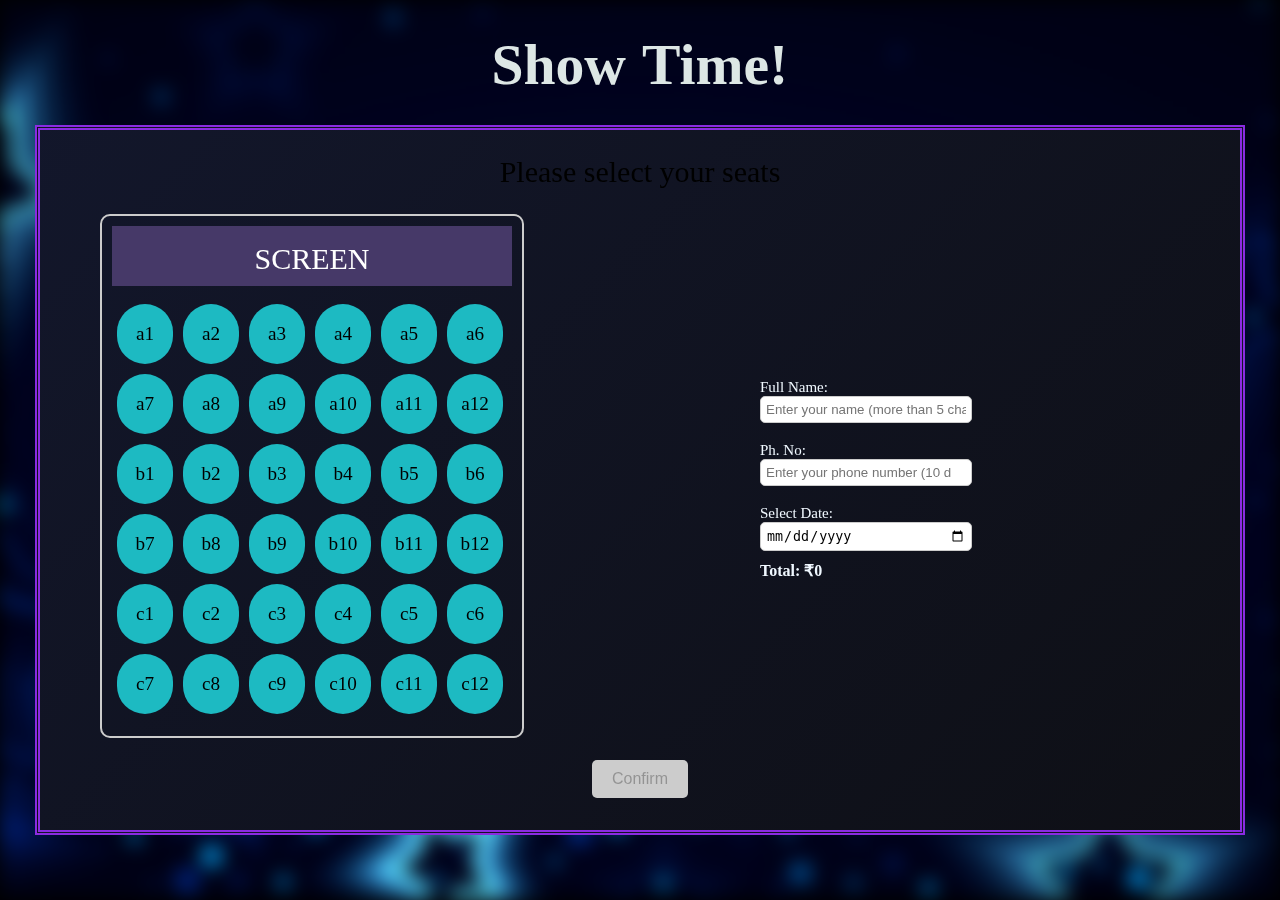
==== booking.html @ 8f574ce8 "added separate booking page" ====
<!DOCTYPE html>
<html lang="en">
<head>
    <meta charset="UTF-8">
    <meta name="viewport" content="width=device-width, initial-scale=1.0">
    <link rel="icon" type="image/webp" href="pics/logo.png"> <!--This line displays a website logo-->

    <title>ShowTime!</title>

<style>
  body{
    background-color: black;
    padding: 20px;
}

  #background{
    width: 100%;
    height: 100%;
    position: fixed;
    top: 0;
    left: 0;
    z-index: -1;
    filter: blur(10px);
    background-image: url('pics/background.jpg');
    background-size: cover; /* ensures the background image covers the entire container */
    background-position: center; /* centers the background image */
}
  
  #allTogether{
    background: linear-gradient(135deg, hsl(230, 40%, 12%), hsl(230, 20%, 7%));
    margin: auto;
    border: 5px;
    border-style: double;
    border-color: blueviolet;
    width: 1200px;
    height: 700px;
}

  h1 {
    font-family: "Luckiest Guy", cursive;
    margin: 0;
    font-size: 4em;
    margin-bottom: 23px;
    text-align: center;
    color: rgb(221, 231, 229);
    span {
      transform: scale(0.9);
      display: inline-block;
    }
    span:first-child {
      animation: enlarge 1s cubic-bezier(0.175, 0.885, 0.32, 1.275) forwards infinite alternate;
    }
    span:last-child {
      animation: enlarge2 1s 0.2s cubic-bezier(0.175, 0.885, 0.32, 1.275) forwards infinite alternate;
    }
}

  @keyframes enlarge {
    0% {
      transform: scale(0.9);
    }
    50%,
    100% {
      transform: scale(1);
    }
}

  @keyframes enlarge2 {
    0% {
      transform: scale(0.9);
    }
    80%,
    100% {
      transform: scale(1) rotateZ(-3deg);
    }
}

h2 {
  text-align: center;
  font-size: 30px;
  font-weight: 300;
  animation: glow 5s linear infinite;
}

@keyframes glow {
  0% {
    color: hsl(230, 40%, 80%);
    text-shadow:
      0 0 1em hsla(320, 100%, 50%, 0.2),
      0 0 0.125em hsla(320, 100%, 60%, 0.3),
      -1em -0.125em 0.5em hsla(40, 100%, 60%, 0),
      1em 0.125em 0.5em hsla(200, 100%, 60%, 0);
  }
  
  30% { 
    color: hsl(230, 80%, 90%);
    text-shadow:
      0 0 1em hsla(320, 100%, 50%, 0.5),
      0 0 0.125em hsla(320, 100%, 60%, 0.5),
      -0.5em -0.125em 0.25em hsla(40, 100%, 60%, 0.2),
      0.5em 0.125em 0.25em hsla(200, 100%, 60%, 0.4);
  }
  
  40% { 
    color: hsl(230, 100%, 95%);
    text-shadow:
      0 0 1em hsla(320, 100%, 50%, 0.5),
      0 0 0.125em hsla(320, 100%, 90%, 0.5),
      -0.25em -0.125em 0.125em hsla(40, 100%, 60%, 0.2),
      0.25em 0.125em 0.125em hsla(200, 100%, 60%, 0.4);
  }
  
  70% {
    color: hsl(230, 80%, 90%);
    text-shadow:
      0 0 1em hsla(320, 100%, 50%, 0.5),
      0 0 0.125em hsla(320, 100%, 60%, 0.5),
      0.5em -0.125em 0.25em hsla(40, 100%, 60%, 0.2),
      -0.5em 0.125em 0.25em hsla(200, 100%, 60%, 0.4);
  }
  
  100% {
    color: hsl(230, 40%, 80%);
    text-shadow:
      0 0 1em hsla(320, 100%, 50%, 0.2),
      0 0 0.125em hsla(320, 100%, 60%, 0.3),
      1em -0.125em 0.5em hsla(40, 100%, 60%, 0),
      -1em 0.125em 0.5em hsla(200, 100%, 60%, 0);
  }
  
}

  #container {
    width: 400px;
    height: 500px;
    margin-left: 5%;
    border: 2px solid #ccc;
    border-radius: 10px;
    overflow: hidden;
    padding: 10px; /* Add padding to ensure equal margin space */
    }

  #screen {
    width: 100%;
    height: 60px;
    background-color: #463968;
    color: white;
    text-align: center;
    line-height: 65px;
    font-size: 30px;
    margin-bottom: 13px;
    }

  .seat {
    width: 56px;
    height: 60px;
    background-color: #1dbac2;
    border-radius: 30px;
    display: inline-block;
    margin: 5px;
    cursor: pointer;
    text-align: center;
    line-height: 60px;
    font-size: 1.2rem;
    }

  .seat.selected {
    background-color: #8f4122;
    }

  #form {
    margin-left: 60%; 
    margin-top: -360px;
    }

  #form input[type="text"],
  #form input[type="number"],
  #form input[type="date"]
   {
    display: flex;
    flex-direction: column;
    width: 200px;
    padding: 5px;
    border-radius: 5px;
    border: 1px solid #ccc;
    }

  #confirmBtn {
    padding: 10px 20px;
    background-color: white;
    border: none;
    border-radius: 5px;
    cursor: pointer;
    margin-top: 15%;
    margin-left: 46%;
    font-size: 1rem;
    }

  #confirmBtn:disabled {
    background-color: #ccc;
    cursor: not-allowed;
    }

  #totalPrice {
    margin-top: 10px;
    font-weight: bold;
    }
    
</style>

<body>
    <div id="background"></div>
    <h1><span>Show</span><span>Time!</span></h1>

<div id="allTogether">
    <h2>Please select your seats</h2>
    <div id="container">
        <div id="screen">SCREEN</div>
    
        <div id="seats">
            <!-- Generate seats dynamically using JavaScript -->
        </div>
    </div>    
    <div id="form">
        <form id="bookingForm">
            <label for="name" style="color: aliceblue; font-size: 15px;">Full Name:</label>
            <input type="text" id="name" placeholder="Enter your name (more than 5 characters)"><br>
            <label for="phone" style="color: aliceblue; font-size: 15px;">Ph. No:</label>
            <input type="number" id="phone" placeholder="Enter your phone number (10 digits)"><br>
            <label for="date" style="color: aliceblue; font-size: 15px;">Select Date:</label>
            <input type="date" id="date">
        </form>
        <div id="totalPrice" style="color: aliceblue; font-size: 1rem;">Total:  ₹<span id="totalAmount">0</span></div>
    </div>
    <button id="confirmBtn" type="submit" disabled>Confirm</button>

</div>


<script>
 // JavaScript code to generate seat buttons dynamically
const seatContainer = document.getElementById('seats');
const selectedSeats = [];
let totalPrice = 0; // Add a variable to store the total price

// Generate seat buttons
for (let row = 0; row < 3; row++) {
    for (let col = 1; col <= 12; col++) {
        const seat = document.createElement('div');
        seat.className = 'seat';
        const seatNumber = String.fromCharCode(97 + row) + col;
        seat.textContent = seatNumber;
        seatContainer.appendChild(seat);
    }
}

// Add event listener to each seat
const seats = document.querySelectorAll('.seat');
seats.forEach(seat => {
    seat.addEventListener('click', () => {
        seat.classList.toggle('selected');
        const seatNumber = seat.textContent;
        const seatType = seatNumber.charAt(0).toLowerCase();
        const seatPrice = getSeatPrice(seatType);
        if (seat.classList.contains('selected')) {
            selectedSeats.push(seatNumber);
            totalPrice += seatPrice;
        } else {
            const index = selectedSeats.indexOf(seatNumber);
            if (index !== -1) {
                selectedSeats.splice(index, 1);
            }
            totalPrice -= seatPrice;
        }
        updateTotalPrice(); // Update total price display
        checkFormValidity();
    });
});

// Function to get the price of a seat based on its type
function getSeatPrice(seatType) {
    const prices = {
        a: 200,
        b: 300,
        c: 500
    };
    return prices[seatType] || 0; // Default to 0 if seat type is not found
}

// Update total price display
function updateTotalPrice() {
    const totalPriceElement = document.getElementById('totalAmount');
    totalPriceElement.textContent = totalPrice;
}

// Form validation
const form = document.getElementById('bookingForm');
const nameInput = document.getElementById('name');
const dateInput = document.getElementById('date');
const phoneInput = document.getElementById('phone');
const confirmButton = document.getElementById('confirmBtn');

nameInput.addEventListener('input', checkFormValidity);
phoneInput.addEventListener('input', checkFormValidity);
dateInput.addEventListener('input', checkFormValidity);

// Using the 'change' event for the date input
dateInput.addEventListener('change', checkFormValidity);

function checkFormValidity() {
    const name = nameInput.value.trim();
    const phone = phoneInput.value.trim();
    const date = dateInput.value.trim();
    const isNameValid = name.length > 5;
    const isPhoneValid = /^\d{10}$/.test(phone);
    const isDateValid = date !== ''; // Check if the date input is not empty
    confirmButton.disabled = !isNameValid || !isPhoneValid || !isDateValid || totalPrice === 0;
}

confirmButton.addEventListener('click', function(event) {
    event.preventDefault();
    const date = dateInput.value.trim();
    const name = nameInput.value.trim();
    const phone = phoneInput.value.trim();
    console.log('Date:', date);
    console.log('Name:', name);
    console.log('Phone:', phone);
    console.log('Total: ₹', totalPrice);
    console.log('Selected seats:', selectedSeats.join(', '));
});

document.addEventListener('DOMContentLoaded', function() {
    const storedMovie = sessionStorage.getItem('selectedMovie');
    if (storedMovie) {
        console.log('Movie:', storedMovie);
    } else {
        console.log('No movie selected from Index 1');
    }
});

</script>

</body>
</html>
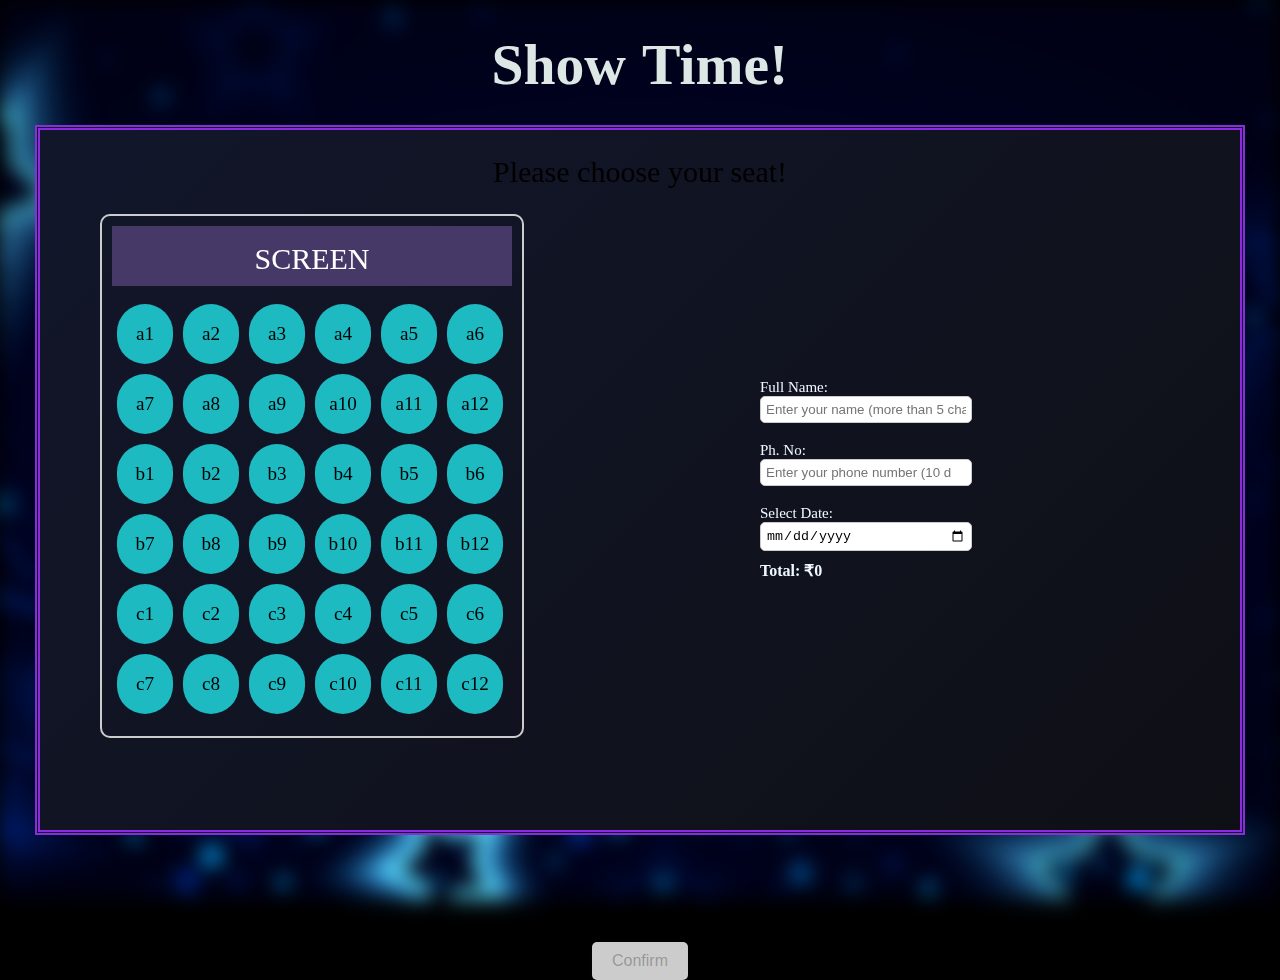
==== commit 284f8200: "added confirmation popup win" ====
--- a/booking.html
+++ b/booking.html
@@ -191,8 +191,10 @@
     border: none;
     border-radius: 5px;
     cursor: pointer;
-    margin-top: 15%;
-    margin-left: 46%;
+    position: absolute;
+    bottom: -80px;
+    left: 50%;
+    transform: translateX(-50%);
     font-size: 1rem;
     }
 
@@ -206,6 +208,87 @@
     font-weight: bold;
     }
     
+  .popup {
+    display: none;
+    position: fixed;
+    top: 50%;
+    left: 50%;
+    transform: translate(-50%, -50%); /* Centers the element horizontally and vertically */
+    background-color: black;
+    padding: 20px;
+    border: 2px solid thistle;
+    border-radius: 5px;
+    box-shadow: 0px 0px 10px rgba(0, 0, 0, 0.5);
+    z-index: 1;
+    width: 500px;
+    height: 500px;
+    }
+
+  .popup video {
+    position: absolute;
+    top: 40%;
+    left: 50%;
+    transform: translate(-50%, -50%);
+    width: 130px; 
+    max-width: 100%;
+    max-height: 100%;
+    }
+
+  #p1 {
+    position: absolute;
+    top: 50%;
+    left: 50%;
+    transform: translate(-50%, -50%);
+    font-size: 1.3rem;
+    font-family: 'Gill Sans', 'Gill Sans MT', Calibri, 'Trebuchet MS', sans-serif;
+    color: whitesmoke;
+    animation-name: fade;
+    animation-duration: 1.5s;
+    }
+
+  #homeButton {
+    position: absolute;
+    top: 80%;
+    left: 50%;
+    transform: translate(-50%, -50%);
+    font-size: 1rem;
+    font-family: Cambria, Cochin, Georgia, Times, 'Times New Roman', serif;
+    padding: 7px;
+    color: black;
+    border-radius: 5px;
+    cursor: pointer;
+    background-color: azure;
+    animation: fade 3s;
+  }
+
+  #homeButton:hover{
+    background-color: rgba(240, 255, 255, 0.783);
+  }
+
+  @keyframes fade {
+   from {opacity: 0}
+   to {opacity: 1}
+  }
+
+  #floating-line{
+    position: absolute;
+    top: 83%;
+    left: 50%;
+    transform: translate(-50%, -50%);
+    color: whitesmoke;
+    font-family:  "Lucida Sans Unicode", "Lucida Grande", sans-serif;;
+    font-weight: 400;
+    font-size: 15px;
+    font-variant: small-caps;
+    animation: fadeIn 3s linear infinite; /* Fade in and out for 4 seconds, repeat infinitely */
+  }
+
+  @keyframes fadeIn {
+   0% { opacity: 0; } /* Start with opacity 0 */
+   50% { opacity: 1; } /* Peak opacity */
+   100% { opacity: 0; } /* End with opacity 0 */
+  }
+
 </style>
 
 <body>
@@ -213,7 +296,7 @@
     <h1><span>Show</span><span>Time!</span></h1>
 
 <div id="allTogether">
-    <h2>Please select your seats</h2>
+    <h2>Please choose your seat!</h2>
     <div id="container">
         <div id="screen">SCREEN</div>
     
@@ -235,6 +318,14 @@
     <button id="confirmBtn" type="submit" disabled>Confirm</button>
 
 </div>
+
+<!-- Popup Container -->
+  <div id="popup" class="popup">
+      <video src="pics/green tick.mp4" autoplay muted></video>
+      <p id="p1">Booking Complete!</p>
+      <a href="index.html"><button id="homeButton">Return Home</button></a>
+      <p id="floating-line">click here to return to home page</p>
+  </div>
 
 
 <script>
@@ -338,6 +429,21 @@
     }
 });
 
+//Popup window
+const popup = document.getElementById('popup');
+// Function to display the popup
+function displayPopup() {
+    popup.style.display = 'block';
+}
+
+// Function to close the popup
+function closePopup() {
+    popup.style.display = 'none';
+}
+
+// Event listener for the confirm button
+confirmBtn.addEventListener('click', displayPopup);
+
 </script>
 
 </body>
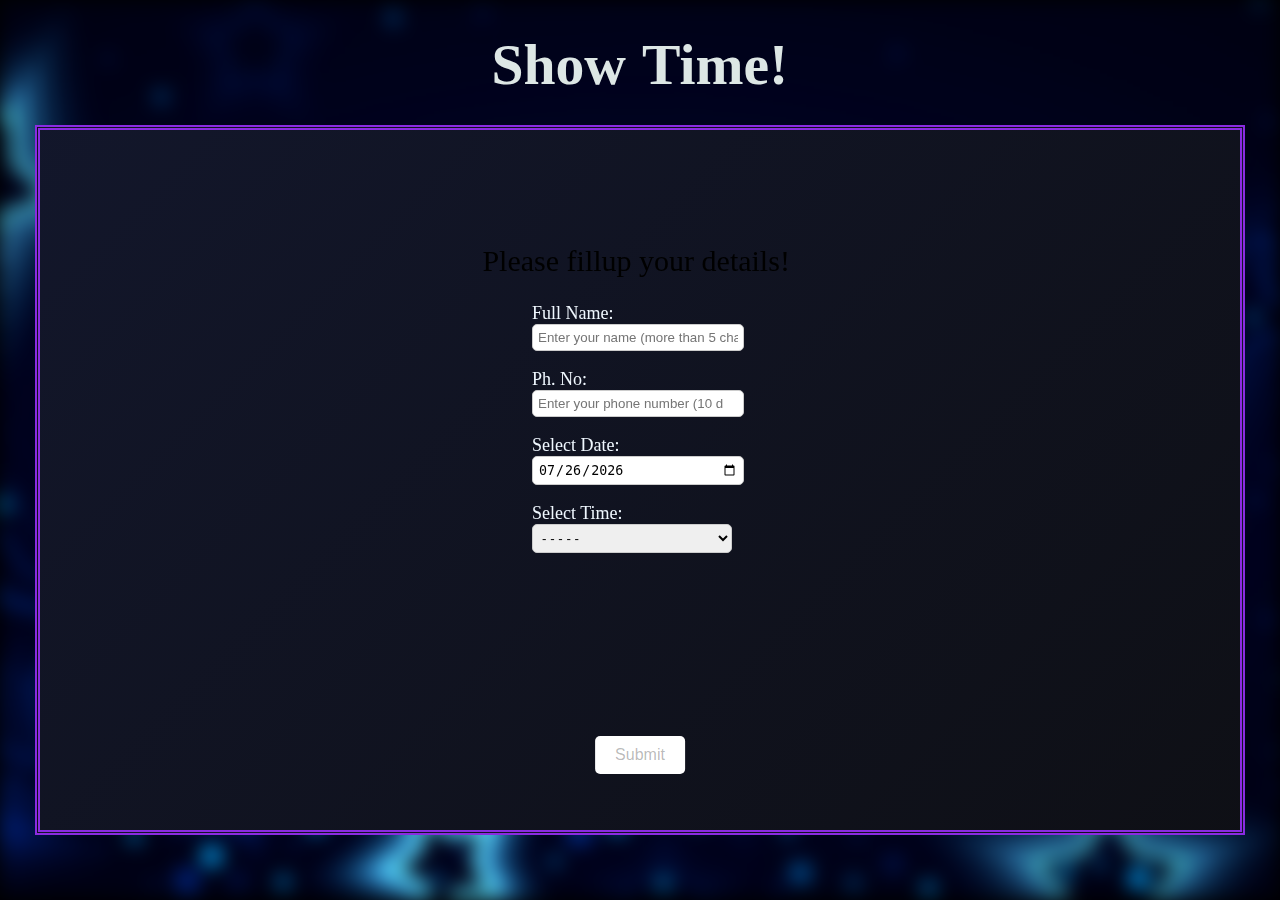
==== commit ed245a89: "some major ui changes" ====
--- a/booking.html
+++ b/booking.html
@@ -6,329 +6,84 @@
     <link rel="icon" type="image/webp" href="pics/logo.png"> <!--This line displays a website logo-->
 
     <title>ShowTime!</title>
-
-<style>
-  body{
-    background-color: black;
-    padding: 20px;
-}
-
-  #background{
-    width: 100%;
-    height: 100%;
-    position: fixed;
-    top: 0;
-    left: 0;
-    z-index: -1;
-    filter: blur(10px);
-    background-image: url('pics/background.jpg');
-    background-size: cover; /* ensures the background image covers the entire container */
-    background-position: center; /* centers the background image */
-}
-  
-  #allTogether{
-    background: linear-gradient(135deg, hsl(230, 40%, 12%), hsl(230, 20%, 7%));
-    margin: auto;
-    border: 5px;
-    border-style: double;
-    border-color: blueviolet;
-    width: 1200px;
-    height: 700px;
-}
-
-  h1 {
-    font-family: "Luckiest Guy", cursive;
-    margin: 0;
-    font-size: 4em;
-    margin-bottom: 23px;
-    text-align: center;
-    color: rgb(221, 231, 229);
-    span {
-      transform: scale(0.9);
-      display: inline-block;
-    }
-    span:first-child {
-      animation: enlarge 1s cubic-bezier(0.175, 0.885, 0.32, 1.275) forwards infinite alternate;
-    }
-    span:last-child {
-      animation: enlarge2 1s 0.2s cubic-bezier(0.175, 0.885, 0.32, 1.275) forwards infinite alternate;
-    }
-}
-
-  @keyframes enlarge {
-    0% {
-      transform: scale(0.9);
-    }
-    50%,
-    100% {
-      transform: scale(1);
-    }
-}
-
-  @keyframes enlarge2 {
-    0% {
-      transform: scale(0.9);
-    }
-    80%,
-    100% {
-      transform: scale(1) rotateZ(-3deg);
-    }
-}
-
-h2 {
-  text-align: center;
-  font-size: 30px;
-  font-weight: 300;
-  animation: glow 5s linear infinite;
-}
-
-@keyframes glow {
-  0% {
-    color: hsl(230, 40%, 80%);
-    text-shadow:
-      0 0 1em hsla(320, 100%, 50%, 0.2),
-      0 0 0.125em hsla(320, 100%, 60%, 0.3),
-      -1em -0.125em 0.5em hsla(40, 100%, 60%, 0),
-      1em 0.125em 0.5em hsla(200, 100%, 60%, 0);
-  }
-  
-  30% { 
-    color: hsl(230, 80%, 90%);
-    text-shadow:
-      0 0 1em hsla(320, 100%, 50%, 0.5),
-      0 0 0.125em hsla(320, 100%, 60%, 0.5),
-      -0.5em -0.125em 0.25em hsla(40, 100%, 60%, 0.2),
-      0.5em 0.125em 0.25em hsla(200, 100%, 60%, 0.4);
-  }
-  
-  40% { 
-    color: hsl(230, 100%, 95%);
-    text-shadow:
-      0 0 1em hsla(320, 100%, 50%, 0.5),
-      0 0 0.125em hsla(320, 100%, 90%, 0.5),
-      -0.25em -0.125em 0.125em hsla(40, 100%, 60%, 0.2),
-      0.25em 0.125em 0.125em hsla(200, 100%, 60%, 0.4);
-  }
-  
-  70% {
-    color: hsl(230, 80%, 90%);
-    text-shadow:
-      0 0 1em hsla(320, 100%, 50%, 0.5),
-      0 0 0.125em hsla(320, 100%, 60%, 0.5),
-      0.5em -0.125em 0.25em hsla(40, 100%, 60%, 0.2),
-      -0.5em 0.125em 0.25em hsla(200, 100%, 60%, 0.4);
-  }
-  
-  100% {
-    color: hsl(230, 40%, 80%);
-    text-shadow:
-      0 0 1em hsla(320, 100%, 50%, 0.2),
-      0 0 0.125em hsla(320, 100%, 60%, 0.3),
-      1em -0.125em 0.5em hsla(40, 100%, 60%, 0),
-      -1em 0.125em 0.5em hsla(200, 100%, 60%, 0);
-  }
-  
-}
-
-  #container {
-    width: 400px;
-    height: 500px;
-    margin-left: 5%;
-    border: 2px solid #ccc;
-    border-radius: 10px;
-    overflow: hidden;
-    padding: 10px; /* Add padding to ensure equal margin space */
-    }
-
-  #screen {
-    width: 100%;
-    height: 60px;
-    background-color: #463968;
-    color: white;
-    text-align: center;
-    line-height: 65px;
-    font-size: 30px;
-    margin-bottom: 13px;
-    }
-
-  .seat {
-    width: 56px;
-    height: 60px;
-    background-color: #1dbac2;
-    border-radius: 30px;
-    display: inline-block;
-    margin: 5px;
-    cursor: pointer;
-    text-align: center;
-    line-height: 60px;
-    font-size: 1.2rem;
-    }
-
-  .seat.selected {
-    background-color: #8f4122;
-    }
-
-  #form {
-    margin-left: 60%; 
-    margin-top: -360px;
-    }
-
-  #form input[type="text"],
-  #form input[type="number"],
-  #form input[type="date"]
-   {
-    display: flex;
-    flex-direction: column;
-    width: 200px;
-    padding: 5px;
-    border-radius: 5px;
-    border: 1px solid #ccc;
-    }
-
-  #confirmBtn {
-    padding: 10px 20px;
-    background-color: white;
-    border: none;
-    border-radius: 5px;
-    cursor: pointer;
-    position: absolute;
-    bottom: -80px;
-    left: 50%;
-    transform: translateX(-50%);
-    font-size: 1rem;
-    }
-
-  #confirmBtn:disabled {
-    background-color: #ccc;
-    cursor: not-allowed;
-    }
-
-  #totalPrice {
-    margin-top: 10px;
-    font-weight: bold;
-    }
+    <link rel="stylesheet" href="style2.css">
     
-  .popup {
-    display: none;
-    position: fixed;
-    top: 50%;
-    left: 50%;
-    transform: translate(-50%, -50%); /* Centers the element horizontally and vertically */
-    background-color: black;
-    padding: 20px;
-    border: 2px solid thistle;
-    border-radius: 5px;
-    box-shadow: 0px 0px 10px rgba(0, 0, 0, 0.5);
-    z-index: 1;
-    width: 500px;
-    height: 500px;
-    }
-
-  .popup video {
-    position: absolute;
-    top: 40%;
-    left: 50%;
-    transform: translate(-50%, -50%);
-    width: 130px; 
-    max-width: 100%;
-    max-height: 100%;
-    }
-
-  #p1 {
-    position: absolute;
-    top: 50%;
-    left: 50%;
-    transform: translate(-50%, -50%);
-    font-size: 1.3rem;
-    font-family: 'Gill Sans', 'Gill Sans MT', Calibri, 'Trebuchet MS', sans-serif;
-    color: whitesmoke;
-    animation-name: fade;
-    animation-duration: 1.5s;
-    }
-
-  #homeButton {
-    position: absolute;
-    top: 80%;
-    left: 50%;
-    transform: translate(-50%, -50%);
-    font-size: 1rem;
-    font-family: Cambria, Cochin, Georgia, Times, 'Times New Roman', serif;
-    padding: 7px;
-    color: black;
-    border-radius: 5px;
-    cursor: pointer;
-    background-color: azure;
-    animation: fade 3s;
-  }
-
-  #homeButton:hover{
-    background-color: rgba(240, 255, 255, 0.783);
-  }
-
-  @keyframes fade {
-   from {opacity: 0}
-   to {opacity: 1}
-  }
-
-  #floating-line{
-    position: absolute;
-    top: 83%;
-    left: 50%;
-    transform: translate(-50%, -50%);
-    color: whitesmoke;
-    font-family:  "Lucida Sans Unicode", "Lucida Grande", sans-serif;;
-    font-weight: 400;
-    font-size: 15px;
-    font-variant: small-caps;
-    animation: fadeIn 3s linear infinite; /* Fade in and out for 4 seconds, repeat infinitely */
-  }
-
-  @keyframes fadeIn {
-   0% { opacity: 0; } /* Start with opacity 0 */
-   50% { opacity: 1; } /* Peak opacity */
-   100% { opacity: 0; } /* End with opacity 0 */
-  }
-
-</style>
-
 <body>
     <div id="background"></div>
     <h1><span>Show</span><span>Time!</span></h1>
 
 <div id="allTogether">
-    <h2>Please choose your seat!</h2>
-    <div id="container">
+  <h2 id="heading1" style="display: none; text-align: center;">Please choose your seat!</h2>
+    <div id="seatSelection" style="display: none;">
         <div id="screen">SCREEN</div>
     
         <div id="seats">
             <!-- Generate seats dynamically using JavaScript -->
         </div>
+        <div id="totalPrice" style="color: aliceblue; font-size: 1rem;
+        position: absolute; cursor: pointer; left: 39%; bottom: -6%;
+        transform: translateX(-50%);">Total:  ₹<span id="totalAmount">0</span></div> 
+
+        <button id="confirmBtn" type="submit" disabled style="left: 50%; bottom: -11%;
+        transform: translateX(-50%);">Confirm</button>
     </div>    
+    
     <div id="form">
+    <h2 id="heading2" style="left: 90%; transform: translateX(-7%);">Please fillup your details!</h2>
         <form id="bookingForm">
-            <label for="name" style="color: aliceblue; font-size: 15px;">Full Name:</label>
+            <label for="name" style="color: aliceblue; font-size: 18px;">Full Name:</label>
             <input type="text" id="name" placeholder="Enter your name (more than 5 characters)"><br>
-            <label for="phone" style="color: aliceblue; font-size: 15px;">Ph. No:</label>
+            <label for="phone" style="color: aliceblue; font-size: 18px;">Ph. No:</label>
             <input type="number" id="phone" placeholder="Enter your phone number (10 digits)"><br>
-            <label for="date" style="color: aliceblue; font-size: 15px;">Select Date:</label>
+            <label for="date" style="color: aliceblue; font-size: 18px;">Select Date:</label>
             <input type="date" id="date">
-        </form>
-        <div id="totalPrice" style="color: aliceblue; font-size: 1rem;">Total:  ₹<span id="totalAmount">0</span></div>
+        </form> <br>
+        <label for="selectTime" style="color: aliceblue; font-size: 18px;">Select Time:</label>
+        <select id="selectTime">
+          <option value="" disabled selected>-  -  -  -  -</option>
+          <option value="11:00 am">11:00 am</option>
+          <option value="2:00 pm">2:00 pm</option>
+          <option value="5:00 pm">5:00 pm</option>
+          <option value="7:00 pm">7:00 pm</option>
+        </select>
+        <button id="submitFormBtn" style="left: 50%; bottom: 14%;
+        transform: translateX(-50%);">Submit</button>
     </div>
-    <button id="confirmBtn" type="submit" disabled>Confirm</button>
-
+   
 </div>
 
 <!-- Popup Container -->
   <div id="popup" class="popup">
       <video src="pics/green tick.mp4" autoplay muted></video>
       <p id="p1">Booking Complete!</p>
-      <a href="index.html"><button id="homeButton">Return Home</button></a>
-      <p id="floating-line">click here to return to home page</p>
+      <a href="index.html"><p id="floating-line">click here to return to home page</p></a>
   </div>
 
 
 <script>
+// Immediately invoke checkFormValidity when the DOM content is loaded
+document.addEventListener('DOMContentLoaded', function() {
+    checkFormValidity(); // Check form validity when the page loads
+    submitFormBtn.disabled = true; // Disable submit button by default
+});
+
+// event listener to the form submit button
+const submitFormBtn = document.getElementById('submitFormBtn');
+submitFormBtn.addEventListener('click', function(event) {
+    event.preventDefault(); // Prevent the default form submission behavior
+
+    // Show the seat selection elements
+    const heading = document.getElementById('heading1');
+    heading.style.display = 'block';
+    const seatSelectionDiv = document.getElementById('seatSelection');
+    seatSelectionDiv.style.display = 'block';
+
+    // Hide the form
+    const formDiv = document.getElementById('form');
+    formDiv.style.display = 'none';
+});
+
+
  // JavaScript code to generate seat buttons dynamically
 const seatContainer = document.getElementById('seats');
 const selectedSeats = [];
@@ -390,34 +145,55 @@
 const dateInput = document.getElementById('date');
 const phoneInput = document.getElementById('phone');
 const confirmButton = document.getElementById('confirmBtn');
+const selectTimeInput = document.getElementById('selectTime');
 
 nameInput.addEventListener('input', checkFormValidity);
 phoneInput.addEventListener('input', checkFormValidity);
 dateInput.addEventListener('input', checkFormValidity);
+selectTimeInput.addEventListener('change', checkFormValidity);
 
 // Using the 'change' event for the date input
 dateInput.addEventListener('change', checkFormValidity);
+
+//current date adjusted for the local time zone offset
+const currentDate = new Date();
+const localOffset = currentDate.getTimezoneOffset() * 60000; // Offset in milliseconds
+const adjustedDate = new Date(currentDate.getTime() - localOffset);
+
+// min and max date for date input
+const futureDate = new Date(adjustedDate);
+futureDate.setDate(adjustedDate.getDate() + 4); // Set to current date + 4 days
+dateInput.min = adjustedDate.toISOString().split('T')[0]; // Set minimum date to current date
+dateInput.max = futureDate.toISOString().split('T')[0]; // Set maximum date to 4 days ahead
+
+// Set default value to current date
+dateInput.value = adjustedDate.toISOString().split('T')[0];
 
 function checkFormValidity() {
     const name = nameInput.value.trim();
     const phone = phoneInput.value.trim();
     const date = dateInput.value.trim();
+    const selectTime = selectTimeInput.value;
     const isNameValid = name.length > 5;
     const isPhoneValid = /^\d{10}$/.test(phone);
     const isDateValid = date !== ''; // Check if the date input is not empty
-    confirmButton.disabled = !isNameValid || !isPhoneValid || !isDateValid || totalPrice === 0;
+    confirmButton.disabled = !isNameValid || !isPhoneValid || !isDateValid || selectTime === '' || totalPrice === 0;
+    submitFormBtn.disabled = !isNameValid || !isPhoneValid || !isDateValid || selectTime === '';
 }
 
 confirmButton.addEventListener('click', function(event) {
     event.preventDefault();
+    confirmButton.disabled = true; // Disable the button to prevent multiple submissions
     const date = dateInput.value.trim();
     const name = nameInput.value.trim();
     const phone = phoneInput.value.trim();
+    const selectTime = selectTimeInput.value;
     console.log('Date:', date);
     console.log('Name:', name);
     console.log('Phone:', phone);
     console.log('Total: ₹', totalPrice);
     console.log('Selected seats:', selectedSeats.join(', '));
+    console.log('Time:', selectTime);
 });
 
 document.addEventListener('DOMContentLoaded', function() {
@@ -443,8 +219,7 @@
 
 // Event listener for the confirm button
 confirmBtn.addEventListener('click', displayPopup);
-
 </script>
 
 </body>
-</html>
+</html>--- a/style2.css
+++ b/style2.css
@@ -0,0 +1,257 @@
+body{
+  background-color: black;
+  padding: 20px;
+}
+
+#background{
+  width: 100%;
+  height: 100%;
+  position: fixed;
+  top: 0;
+  left: 0;
+  z-index: -1;
+  filter: blur(10px);
+  background-image: url('pics/background.jpg');
+  background-size: cover; /* ensures the background image covers the entire container */
+  background-position: center; /* centers the background image */
+}
+
+#allTogether{
+  background: linear-gradient(135deg, hsl(230, 40%, 12%), hsl(230, 20%, 7%));
+  margin: auto;
+  border: 5px;
+  border-style: double;
+  border-color: blueviolet;
+  width: 1200px;
+  height: 700px;
+}
+
+h1 {
+  font-family: "Luckiest Guy", cursive;
+  margin: 0;
+  font-size: 4em;
+  margin-bottom: 23px;
+  text-align: center;
+  color: rgb(221, 231, 229);
+  span {
+    transform: scale(0.9);
+    display: inline-block;
+  }
+  span:first-child {
+    animation: enlarge 1s cubic-bezier(0.175, 0.885, 0.32, 1.275) forwards infinite alternate;
+  }
+  span:last-child {
+    animation: enlarge2 1s 0.2s cubic-bezier(0.175, 0.885, 0.32, 1.275) forwards infinite alternate;
+  }
+}
+
+@keyframes enlarge {
+  0% {
+    transform: scale(0.9);
+  }
+  50%,
+  100% {
+    transform: scale(1);
+  }
+}
+
+@keyframes enlarge2 {
+  0% {
+    transform: scale(0.9);
+  }
+  80%,
+  100% {
+    transform: scale(1) rotateZ(-3deg);
+  }
+}
+
+h2 {
+font-size: 30px;
+font-weight: 300;
+animation: glow 5s linear infinite;
+}
+
+@keyframes glow {
+0% {
+  color: hsl(230, 40%, 80%);
+  text-shadow:
+    0 0 1em hsla(320, 100%, 50%, 0.2),
+    0 0 0.125em hsla(320, 100%, 60%, 0.3),
+    -1em -0.125em 0.5em hsla(40, 100%, 60%, 0),
+    1em 0.125em 0.5em hsla(200, 100%, 60%, 0);
+}
+
+30% { 
+  color: hsl(230, 80%, 90%);
+  text-shadow:
+    0 0 1em hsla(320, 100%, 50%, 0.5),
+    0 0 0.125em hsla(320, 100%, 60%, 0.5),
+    -0.5em -0.125em 0.25em hsla(40, 100%, 60%, 0.2),
+    0.5em 0.125em 0.25em hsla(200, 100%, 60%, 0.4);
+}
+
+40% { 
+  color: hsl(230, 100%, 95%);
+  text-shadow:
+    0 0 1em hsla(320, 100%, 50%, 0.5),
+    0 0 0.125em hsla(320, 100%, 90%, 0.5),
+    -0.25em -0.125em 0.125em hsla(40, 100%, 60%, 0.2),
+    0.25em 0.125em 0.125em hsla(200, 100%, 60%, 0.4);
+}
+
+70% {
+  color: hsl(230, 80%, 90%);
+  text-shadow:
+    0 0 1em hsla(320, 100%, 50%, 0.5),
+    0 0 0.125em hsla(320, 100%, 60%, 0.5),
+    0.5em -0.125em 0.25em hsla(40, 100%, 60%, 0.2),
+    -0.5em 0.125em 0.25em hsla(200, 100%, 60%, 0.4);
+}
+
+100% {
+  color: hsl(230, 40%, 80%);
+  text-shadow:
+    0 0 1em hsla(320, 100%, 50%, 0.2),
+    0 0 0.125em hsla(320, 100%, 60%, 0.3),
+    1em -0.125em 0.5em hsla(40, 100%, 60%, 0),
+    -1em 0.125em 0.5em hsla(200, 100%, 60%, 0);
+}
+
+}
+
+#seatSelection {
+  width: 400px;
+  height: 500px;
+  margin-left: 32%;
+  border: 2px solid #ccc;
+  border-radius: 10px;
+  overflow: hidden;
+  padding: 10px; /* Add padding to ensure equal margin space */
+  }
+
+#screen {
+  width: 100%;
+  height: 60px;
+  background-color: #463968;
+  color: white;
+  text-align: center;
+  line-height: 65px;
+  font-size: 30px;
+  margin-bottom: 13px;
+  }
+
+.seat {
+  width: 56px;
+  height: 60px;
+  background-color: #1dbac2;
+  border-radius: 30px;
+  display: inline-block;
+  margin: 5px;
+  cursor: pointer;
+  text-align: center;
+  line-height: 60px;
+  font-size: 1.2rem;
+  }
+
+.seat.selected {
+  background-color: #cb4d37;
+  }
+
+#form {
+  padding-top: 90px;
+  margin-left: 41%; 
+  margin-top: -1px;
+  }
+
+#form input[type="text"],
+#form input[type="number"],
+#form input[type="date"],
+#selectTime
+ {
+  display: flex;
+  flex-direction: column;
+  width: 200px;
+  padding: 5px;
+  border-radius: 5px;
+  border: 1px solid #ccc;
+  }
+
+#confirmBtn, #submitFormBtn{
+  padding: 10px 20px;
+  background-color: white;
+  border: none;
+  border-radius: 5px;
+  cursor: pointer;
+  position: absolute;
+  bottom: 85px;
+  font-size: 1rem;
+  }
+
+#confirmBtn:disabled {
+  background-color: #ccc;
+  cursor: not-allowed;
+  }
+
+
+.popup {
+  display: none;
+  position: fixed;
+  top: 50%;
+  left: 50%;
+  transform: translate(-50%, -50%); /* Centers the element horizontally and vertically */
+  background-color: black;
+  padding: 20px;
+  border: 2px solid thistle;
+  border-radius: 5px;
+  box-shadow: 0px 0px 10px rgba(0, 0, 0, 0.5);
+  z-index: 1;
+  width: 500px;
+  height: 500px;
+  }
+
+.popup video {
+  position: absolute;
+  top: 43%;
+  left: 50%;
+  transform: translate(-50%, -50%);
+  width: 130px; 
+  max-width: 100%;
+  max-height: 100%;
+  }
+
+#p1 {
+  position: absolute;
+  top: 53%;
+  left: 50%;
+  transform: translate(-50%, -50%);
+  font-size: 1.3rem;
+  font-family: 'Gill Sans', 'Gill Sans MT', Calibri, 'Trebuchet MS', sans-serif;
+  color: whitesmoke;
+  animation-name: fade;
+  animation-duration: 1.5s;
+  }
+
+@keyframes fade {
+ from {opacity: 0}
+ to {opacity: 1}
+}
+
+#floating-line{
+  position: absolute;
+  top: 83%;
+  left: 50%;
+  transform: translate(-50%, -50%);
+  color: whitesmoke;
+  font-family:  "Lucida Sans Unicode", "Lucida Grande", sans-serif;;
+  font-weight: 400;
+  font-size: 15px;
+  font-variant: small-caps;
+  cursor: pointer;
+  animation: fadeIn 3s linear infinite; /* Fade in and out for 4 seconds, repeat infinitely */
+}
+
+@keyframes fadeIn {
+ 0% { opacity: 0; } /* Start with opacity 0 */
+ 50% { opacity: 1; } /* Peak opacity */
+ 100% { opacity: 0; } /* End with opacity 0 */
+}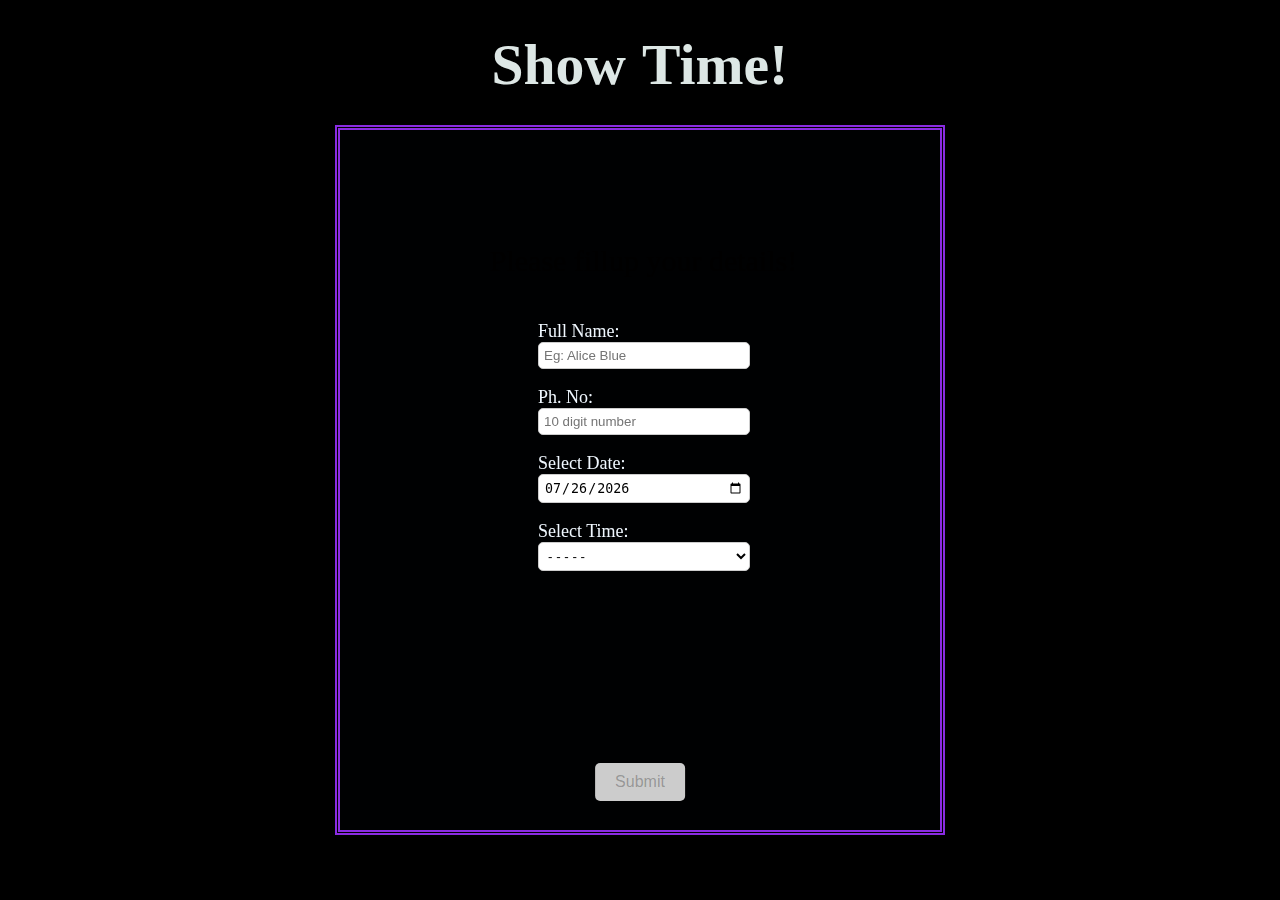
==== commit 68c3677d: "Added local storage to prevent seat mismatch, integrated PHP for DB" ====
--- a/booking.html
+++ b/booking.html
@@ -3,76 +3,82 @@
 <head>
     <meta charset="UTF-8">
     <meta name="viewport" content="width=device-width, initial-scale=1.0">
-    <link rel="icon" type="image/webp" href="pics/logo.png"> <!--This line displays a website logo-->
-
+    <link rel="icon" type="image/webp" href="pics/logo.png"> <!--displays the website logo-->
     <title>ShowTime!</title>
-    <link rel="stylesheet" href="style2.css">
-    
+    <link rel="stylesheet" href="style.css">
 <body>
-    <div id="background"></div>
+    <div id="background">
+        <video autoplay muted loop>
+            <source src="pics/video.mp4" type="video/mp4">
+        </video>
+    </div>  
     <h1><span>Show</span><span>Time!</span></h1>
 
 <div id="allTogether">
   <h2 id="heading1" style="display: none; text-align: center;">Please choose your seat!</h2>
     <div id="seatSelection" style="display: none;">
-        <div id="screen">SCREEN</div>
-    
+        <div id="screen">SCREEN</div> 
         <div id="seats">
             <!-- Generate seats dynamically using JavaScript -->
         </div>
         <div id="totalPrice" style="color: aliceblue; font-size: 1rem;
         position: absolute; cursor: pointer; left: 39%; bottom: -6%;
         transform: translateX(-50%);">Total:  ₹<span id="totalAmount">0</span></div> 
-
         <button id="confirmBtn" type="submit" disabled style="left: 50%; bottom: -11%;
         transform: translateX(-50%);">Confirm</button>
-    </div>    
-    
+    </div>      
     <div id="form">
-    <h2 id="heading2" style="left: 90%; transform: translateX(-7%);">Please fillup your details!</h2>
-        <form id="bookingForm">
-            <label for="name" style="color: aliceblue; font-size: 18px;">Full Name:</label>
-            <input type="text" id="name" placeholder="Enter your name (more than 5 characters)"><br>
-            <label for="phone" style="color: aliceblue; font-size: 18px;">Ph. No:</label>
-            <input type="number" id="phone" placeholder="Enter your phone number (10 digits)"><br>
-            <label for="date" style="color: aliceblue; font-size: 18px;">Select Date:</label>
-            <input type="date" id="date">
-        </form> <br>
+    <h2 id="heading2" style="left: 90%; transform: translateX(-12%);">
+        Please fillup your details!
+    </h2><br>
+    <form id="bookingForm" action="submit_booking.php" method="POST">
+        <label for="name" style="color: aliceblue; font-size: 18px;">Full Name:</label>
+        <input type="text" id="name" name="name" placeholder="Eg: Alice Blue"><br>
+        <label for="phone" style="color: aliceblue; font-size: 18px;">Ph. No:</label>
+        <input type="number" id="phone" name="phone" placeholder="10 digit number"><br>
+        <label for="date" style="color: aliceblue; font-size: 18px;">Select Date:</label>
+        <input type="date" id="date" name="date"><br>
         <label for="selectTime" style="color: aliceblue; font-size: 18px;">Select Time:</label>
-        <select id="selectTime">
-          <option value="" disabled selected>-  -  -  -  -</option>
-          <option value="11:00 am">11:00 am</option>
-          <option value="2:00 pm">2:00 pm</option>
-          <option value="5:00 pm">5:00 pm</option>
-          <option value="7:00 pm">7:00 pm</option>
+        <select id="selectTime" name="time" style="width: 212px;">
+            <option value="" disabled selected>-  -  -  -  -</option>
+            <option value="11:00 am">11:00 am</option>
+            <option value="2:00 pm">2:00 pm</option>
+            <option value="5:00 pm">5:00 pm</option>
+            <option value="7:00 pm">7:00 pm</option>
         </select>
-        <button id="submitFormBtn" style="left: 50%; bottom: 14%;
-        transform: translateX(-50%);">Submit</button>
-    </div>
-   
+        <input type="hidden" id="selectedMovie" name="movie">
+        <input type="hidden" id="selectedSeats" name="seats">
+        <input type="hidden" id="hiddenTotalPrice" name="total_price">
+        <button id="submitFormBtn" type="submit" style="left: 50%; bottom: 11%;
+            transform: translateX(-50%);">Submit</button>
+    </form>    
+    </div>   
 </div>
-
 <!-- Popup Container -->
   <div id="popup" class="popup">
       <video src="pics/green tick.mp4" autoplay muted></video>
       <p id="p1">Booking Complete!</p>
       <a href="index.html"><p id="floating-line">click here to return to home page</p></a>
   </div>
-
-
-<script>
-// Immediately invoke checkFormValidity when the DOM content is loaded
+  
+  <script>
+ // Immediately invoke checkFormValidity when the DOM content is loaded
 document.addEventListener('DOMContentLoaded', function() {
     checkFormValidity(); // Check form validity when the page loads
     submitFormBtn.disabled = true; // Disable submit button by default
-});
-
-// event listener to the form submit button
-const submitFormBtn = document.getElementById('submitFormBtn');
-submitFormBtn.addEventListener('click', function(event) {
+    const movie = sessionStorage.getItem('selectedMovie');
+    const date = dateInput.value.trim();
+    const time = selectTimeInput.value;
+    // Check and mark booked seats
+    checkBookedSeats(movie, date, time);
+});
+
+// Event listener to the form submit button
+    const submitFormBtn = document.getElementById('submitFormBtn');
+    submitFormBtn.addEventListener('click', function(event) {
     event.preventDefault(); // Prevent the default form submission behavior
 
-    // Show the seat selection elements
+// Show the seat selection elements
     const heading = document.getElementById('heading1');
     heading.style.display = 'block';
     const seatSelectionDiv = document.getElementById('seatSelection');
@@ -81,14 +87,18 @@
     // Hide the form
     const formDiv = document.getElementById('form');
     formDiv.style.display = 'none';
-});
-
-
- // JavaScript code to generate seat buttons dynamically
-const seatContainer = document.getElementById('seats');
-const selectedSeats = [];
-let totalPrice = 0; // Add a variable to store the total price
-
+    
+    const movie = sessionStorage.getItem('selectedMovie');
+    const date = dateInput.value.trim();
+    const time = selectTimeInput.value;
+    // Check and mark booked seats
+    checkBookedSeats(movie, date, time);
+});
+
+// JavaScript code to generate seat buttons dynamically
+    const seatContainer = document.getElementById('seats');
+    const selectedSeats = [];
+    let totalPrice = 0; // Add a variable to store the total price
 // Generate seat buttons
 for (let row = 0; row < 3; row++) {
     for (let col = 1; col <= 12; col++) {
@@ -103,25 +113,33 @@
 // Add event listener to each seat
 const seats = document.querySelectorAll('.seat');
 seats.forEach(seat => {
-    seat.addEventListener('click', () => {
-        seat.classList.toggle('selected');
-        const seatNumber = seat.textContent;
-        const seatType = seatNumber.charAt(0).toLowerCase();
-        const seatPrice = getSeatPrice(seatType);
-        if (seat.classList.contains('selected')) {
-            selectedSeats.push(seatNumber);
-            totalPrice += seatPrice;
-        } else {
-            const index = selectedSeats.indexOf(seatNumber);
-            if (index !== -1) {
-                selectedSeats.splice(index, 1);
-            }
-            totalPrice -= seatPrice;
+    seat.addEventListener('click', toggleSeatSelection);
+});
+
+// Function to toggle seat selection
+function toggleSeatSelection(event) {
+    const seat = event.target;
+    if (seat.classList.contains('booked')) {
+        return; // Prevent selection of booked seats
+    }
+    seat.classList.toggle('selected');
+    const seatNumber = seat.textContent;
+    const seatType = seatNumber.charAt(0).toLowerCase();
+    const seatPrice = getSeatPrice(seatType);
+    
+    if (seat.classList.contains('selected')) {
+        selectedSeats.push(seatNumber);
+        totalPrice += seatPrice;
+    } else {
+        const index = selectedSeats.indexOf(seatNumber);
+        if (index !== -1) {
+            selectedSeats.splice(index, 1);
         }
-        updateTotalPrice(); // Update total price display
-        checkFormValidity();
-    });
-});
+        totalPrice -= seatPrice;
+    }
+    updateTotalPrice();
+    checkFormValidity();
+}
 
 // Function to get the price of a seat based on its type
 function getSeatPrice(seatType) {
@@ -155,7 +173,7 @@
 // Using the 'change' event for the date input
 dateInput.addEventListener('change', checkFormValidity);
 
-//current date adjusted for the local time zone offset
+// current date adjusted for the local time zone offset
 const currentDate = new Date();
 const localOffset = currentDate.getTimezoneOffset() * 60000; // Offset in milliseconds
 const adjustedDate = new Date(currentDate.getTime() - localOffset);
@@ -181,21 +199,64 @@
     submitFormBtn.disabled = !isNameValid || !isPhoneValid || !isDateValid || selectTime === '';
 }
 
+// Function to save booking to localStorage
+function saveBooking(movie, date, time, seats) {
+    const bookings = JSON.parse(localStorage.getItem('bookings')) || [];
+    bookings.push({ movie, date, time, seats });
+    localStorage.setItem('bookings', JSON.stringify(bookings));
+}
+
 confirmButton.addEventListener('click', function(event) {
     event.preventDefault();
     confirmButton.disabled = true; // Disable the button to prevent multiple submissions
-    const date = dateInput.value.trim();
-    const name = nameInput.value.trim();
-    const phone = phoneInput.value.trim();
+
+    const movie = sessionStorage.getItem('selectedMovie');
+    const date = dateInput.value.trim();
     const selectTime = selectTimeInput.value;
-    console.log('Date:', date);
-    console.log('Name:', name);
-    console.log('Phone:', phone);
-    console.log('Total: ₹', totalPrice);
-    console.log('Selected seats:', selectedSeats.join(', '));
-    console.log('Time:', selectTime);
-});
-
+
+    // Fill-up hidden inputs
+    document.getElementById('selectedMovie').value = movie;
+    document.getElementById('selectedSeats').value = selectedSeats.join(', ');
+    document.getElementById('hiddenTotalPrice').value = totalPrice.toFixed(2);
+
+    // Save the booking
+    saveBooking(movie, date, selectTime, selectedSeats);
+
+    // Send form data to the server without reloading the page
+    const formData = new FormData(form);
+    fetch('submit_booking.php', {
+        method: 'POST',
+        body: formData
+    })
+    .then(response => response.text())
+    .then(data => {
+        console.log(data); // Handle server response if needed
+        // Display the popup or a success message
+        displayPopup();
+    })
+    .catch(error => {
+        console.error('Error:', error);
+    });
+});
+
+// Function to check booked seats
+function checkBookedSeats(movie, date, time) {
+    const bookings = JSON.parse(localStorage.getItem('bookings')) || [];
+    const bookedSeats = bookings
+        .filter(booking => booking.movie === movie && booking.date === date && booking.time === time)
+        .flatMap(booking => booking.seats);
+
+    bookedSeats.forEach(seatNumber => {
+        const seat = Array.from(seats).find(s => s.textContent === seatNumber);
+        if (seat) {
+            seat.classList.add('booked');
+            //seat.style.backgroundColor = 'darkred';
+            seat.removeEventListener('click', toggleSeatSelection);
+        }
+    });
+}
+
+// To check if the movie data was fetched or not
 document.addEventListener('DOMContentLoaded', function() {
     const storedMovie = sessionStorage.getItem('selectedMovie');
     if (storedMovie) {
@@ -205,7 +266,7 @@
     }
 });
 
-//Popup window
+// Popup window
 const popup = document.getElementById('popup');
 // Function to display the popup
 function displayPopup() {
@@ -220,6 +281,5 @@
 // Event listener for the confirm button
 confirmBtn.addEventListener('click', displayPopup);
 </script>
-
 </body>
 </html>--- a/style.css
+++ b/style.css
@@ -0,0 +1,362 @@
+body{
+  background-color: black;
+  padding: 20px;
+}
+  
+#allTogether{
+  background: hsla(212, 100%, 3%, 0.128);
+  margin: auto;
+  border: 5px;
+  border-style: double;
+  border-color: blueviolet;
+  width: 600px;
+  height: 700px;
+}
+
+#background {
+  width: 100%;
+  height: 100%;
+  position: fixed;
+  top: 0;
+  left: 0;
+  z-index: -1;
+  filter: blur(10px);
+  object-fit: cover;
+  background-color: black; /* Fallback color in case the video doesn't load */
+}
+
+#background video {
+  width: 100%;
+  height: 100%;
+  object-fit: cover;
+}
+
+/*-------------------------------IMAGES-------------------------------*/
+.slider{
+position: relative; /* the elements will move relative to their normal positioning*/
+width: 100%;
+margin: auto; /* to center everything horizontally */
+overflow: hidden; /* just in case our images are too big */
+height: 500px; /* Fixed height for the container */
+background-color: hsla(212, 100%, 3%, 0.128); /* Placeholder background color while images load */
+}
+
+.slider img{
+width: 100;
+display: none; /* prevents didsplaying all the imgs right away*/
+}
+
+img.displaySlide{
+display: block;
+animation-name: fade;
+animation-duration: 1.5s;
+}
+
+#gallery{
+margin: auto; /* centers all the imgs*/
+}
+
+.slide{
+width: 400px;
+height: 500px;
+}
+
+@keyframes fade {
+from {opacity: .5}
+to {opacity: 1}
+}
+
+/*-------------------------------BUTTONS-------------------------------*/
+.slider button{
+position: absolute; /* position an element relative to its parent */
+top: 50%; /* positions at Y-axis 50; middle*/
+transform: translateY( -50%); /* moving the buttons up by 50% of the element height*/
+font-size: 2.5rem;
+padding: 10px 15px;
+color: blueviolet;
+background-color: transparent;
+border: none;
+cursor: pointer;
+}
+
+.prevBtn{
+left: 4%; /* align it to the left*/
+}
+
+.nextBtn{
+right: 4%; /* align it to the right*/
+}
+
+#select{ 
+  display: flex; /*without these it won't center*/
+  flex-direction: column;
+  align-items: center;
+}
+
+select{
+  background-color: #fff;
+  border: 1px solid #ccc;
+  padding: 5px 10px;
+  border-radius: 5px;
+  cursor: pointer;
+  margin-bottom: 10px; /* Adds some space between the select and the button */
+}
+
+#continueButton{
+  background-color: #666666;
+  border: 1px solid #38276f;
+  padding: 5px 10px;
+  border-radius: 5px;
+  cursor: pointer;
+  color: black; /* font color */
+}
+
+#confirmBtn, #submitFormBtn{
+  padding: 10px 20px;
+  background-color: white;
+  border: none;
+  border-radius: 5px;
+  cursor: pointer;
+  position: absolute;
+  bottom: 85px;
+  font-size: 1rem;
+  }
+
+#confirmBtn:disabled {
+  background-color: #ccc;
+  cursor: not-allowed;
+  }
+
+#submitFormBtn:disabled {
+    background-color: #ccc;
+    cursor: not-allowed;
+  } 
+
+#continueBtn:disabled {
+    background-color: #ccc;
+    cursor: not-allowed;
+  }  
+
+/*-------------------------------Headings & animations-------------------------------*/
+h2 {
+  font-size: 30px;
+  font-weight: 300;
+  animation: glow 5s linear infinite;
+}
+
+@keyframes glow {
+  0% {
+    color: hsl(230, 40%, 80%);
+    text-shadow:
+      0 0 1em hsla(320, 100%, 50%, 0.2),
+      0 0 0.125em hsla(320, 100%, 60%, 0.3),
+      -1em -0.125em 0.5em hsla(40, 100%, 60%, 0),
+      1em 0.125em 0.5em hsla(200, 100%, 60%, 0);
+  }
+  
+  30% { 
+    color: hsl(230, 80%, 90%);
+    text-shadow:
+      0 0 1em hsla(320, 100%, 50%, 0.5),
+      0 0 0.125em hsla(320, 100%, 60%, 0.5),
+      -0.5em -0.125em 0.25em hsla(40, 100%, 60%, 0.2),
+      0.5em 0.125em 0.25em hsla(200, 100%, 60%, 0.4);
+  }
+  
+  40% { 
+    color: hsl(230, 100%, 95%);
+    text-shadow:
+      0 0 1em hsla(320, 100%, 50%, 0.5),
+      0 0 0.125em hsla(320, 100%, 90%, 0.5),
+      -0.25em -0.125em 0.125em hsla(40, 100%, 60%, 0.2),
+      0.25em 0.125em 0.125em hsla(200, 100%, 60%, 0.4);
+  }
+  
+  70% {
+    color: hsl(230, 80%, 90%);
+    text-shadow:
+      0 0 1em hsla(320, 100%, 50%, 0.5),
+      0 0 0.125em hsla(320, 100%, 60%, 0.5),
+      0.5em -0.125em 0.25em hsla(40, 100%, 60%, 0.2),
+      -0.5em 0.125em 0.25em hsla(200, 100%, 60%, 0.4);
+  }
+  
+  100% {
+    color: hsl(230, 40%, 80%);
+    text-shadow:
+      0 0 1em hsla(320, 100%, 50%, 0.2),
+      0 0 0.125em hsla(320, 100%, 60%, 0.3),
+      1em -0.125em 0.5em hsla(40, 100%, 60%, 0),
+      -1em 0.125em 0.5em hsla(200, 100%, 60%, 0);
+  }
+  
+}
+
+h1 {
+  font-family: "Luckiest Guy", cursive;
+  margin: 0;
+  font-size: 4em;
+  margin-bottom: 23px;
+  text-align: center;
+  color: rgb(221, 231, 229);
+  span {
+    transform: scale(0.9);
+    display: inline-block;
+  }
+  span:first-child {
+    animation: enlarge 1s cubic-bezier(0.175, 0.885, 0.32, 1.275) forwards infinite
+      alternate;
+  }
+  span:last-child {
+    animation: enlarge2 1s 0.2s cubic-bezier(0.175, 0.885, 0.32, 1.275) forwards
+      infinite alternate;
+  }
+}
+
+@keyframes enlarge {
+  0% {
+    transform: scale(0.9);
+  }
+  50%,
+  100% {
+    transform: scale(1);
+  }
+}
+
+@keyframes enlarge2 {
+  0% {
+    transform: scale(0.9);
+  }
+  80%,
+  100% {
+    transform: scale(1) rotateZ(-3deg);
+  }
+}
+
+#p1 {
+  position: absolute;
+  top: 53%;
+  left: 50%;
+  transform: translate(-50%, -50%);
+  font-size: 1.3rem;
+  font-family: 'Gill Sans', 'Gill Sans MT', Calibri, 'Trebuchet MS', sans-serif;
+  color: whitesmoke;
+  animation-name: fade;
+  animation-duration: 1.5s;
+  }
+
+@keyframes fade {
+ from {opacity: 0}
+ to {opacity: 1}
+}
+
+#floating-line{
+  position: absolute;
+  top: 83%;
+  left: 50%;
+  transform: translate(-50%, -50%);
+  color: whitesmoke;
+  font-family:  "Lucida Sans Unicode", "Lucida Grande", sans-serif;;
+  font-weight: 400;
+  font-size: 15px;
+  font-variant: small-caps;
+  cursor: pointer;
+  animation: fadeIn 3s linear infinite; /* Fade in and out for 4 seconds, repeat infinitely */
+}
+
+@keyframes fadeIn {
+ 0% { opacity: 0; } /* Start with opacity 0 */
+ 50% { opacity: 1; } /* Peak opacity */
+ 100% { opacity: 0; } /* End with opacity 0 */
+}
+
+/*-------------------------------PopUp Window-------------------------------*/
+.popup {
+  display: none;
+  position: fixed;
+  top: 50%;
+  left: 50%;
+  transform: translate(-50%, -50%); /* Centers the element horizontally and vertically */
+  background-color: black;
+  padding: 20px;
+  border: 2px solid thistle;
+  border-radius: 5px;
+  box-shadow: 0px 0px 10px rgba(0, 0, 0, 0.5);
+  z-index: 1;
+  width: 500px;
+  height: 500px;
+  }
+
+.popup video {
+  position: absolute;
+  top: 43%;
+  left: 50%;
+  transform: translate(-50%, -50%);
+  width: 130px; 
+  max-width: 100%;
+  max-height: 100%;
+  }
+
+/*-------------------------------Form Submission-------------------------------*/
+#form {
+  padding-top: 90px;
+  margin-left: 33%; 
+  margin-top: -1px;
+  }
+
+#form input[type="text"],
+#form input[type="number"],
+#form input[type="date"],
+#selectTime
+ {
+  display: flex;
+  flex-direction: column;
+  width: 200px;
+  padding: 5px;
+  border-radius: 5px;
+  border: 1px solid #ccc;
+  }
+
+/*-------------------------------SeatSelection Window-------------------------------*/
+#seatSelection {
+  width: 400px;
+  height: 500px;
+  margin-left: 14%;
+  border: 2px solid #ccc;
+  border-radius: 10px;
+  overflow: hidden;
+  padding: 10px; /* Add padding to ensure equal margin space */
+  }
+
+#screen {
+  width: 100%;
+  height: 60px;
+  background-color: #463968;
+  color: white;
+  text-align: center;
+  line-height: 65px;
+  font-size: 30px;
+  margin-bottom: 13px;
+  }
+
+.seat {
+  width: 56px;
+  height: 60px;
+  background-color: #1dbac2;
+  border-radius: 30px;
+  display: inline-block;
+  margin: 5px;
+  cursor: pointer;
+  text-align: center;
+  line-height: 60px;
+  font-size: 1.2rem;
+  }
+
+.seat.selected {
+  background-color: #66a23b ;
+  }
+
+.seat.booked {
+  background-color: darkred;
+  cursor: not-allowed; /* Change cursor to a warning sign */
+  }